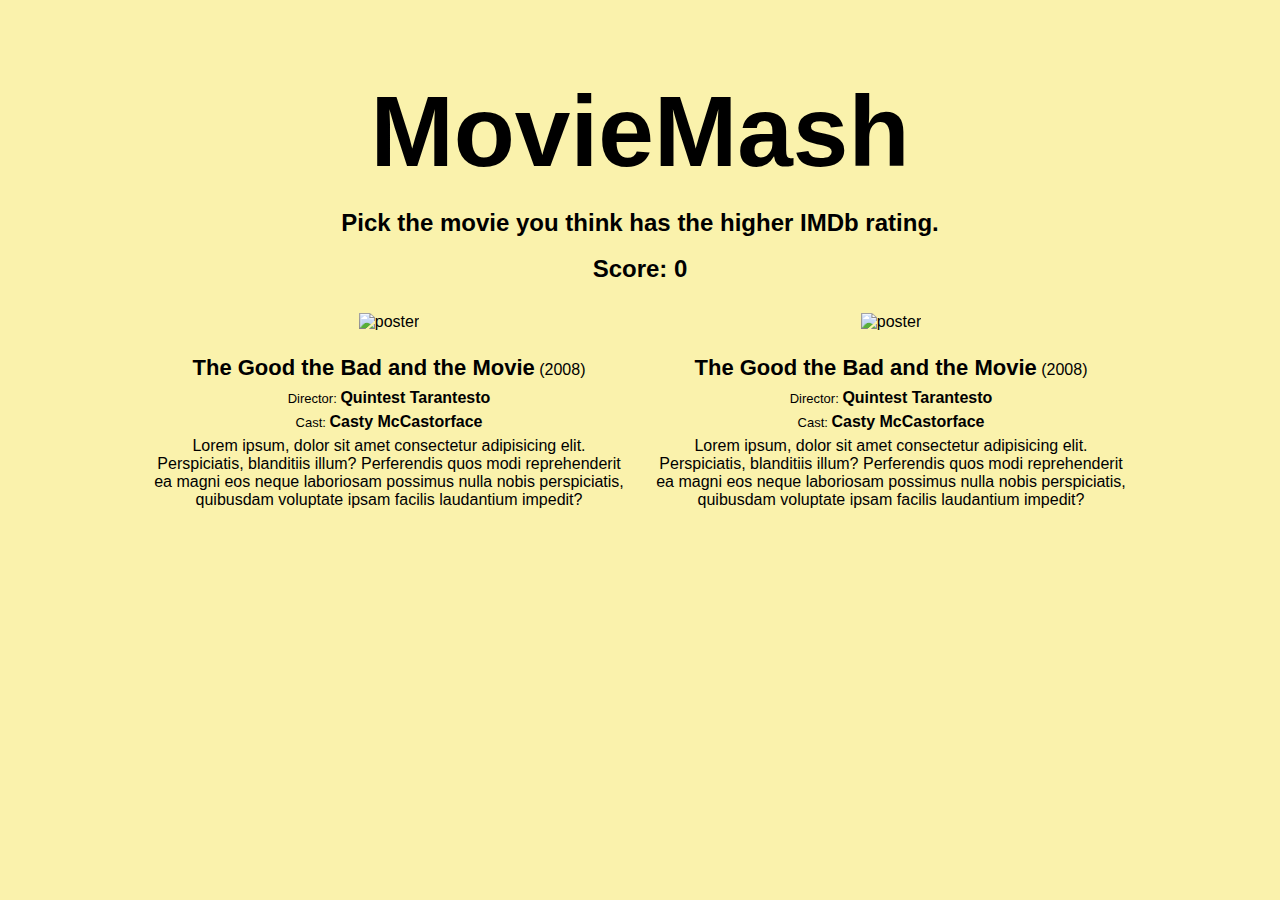
==== play.html @ 01337eb2 "Initialisation" ====
<!DOCTYPE html>
<html lang="en">
<head>
    <meta charset="UTF-8">
    <meta name="viewport" content="width=device-width, initial-scale=1.0">
    <meta http-equiv="X-UA-Compatible" content="ie=edge">
    <link rel="stylesheet" href="css/style.css">
    <title>MovieMash - Play!</title>
</head>
<body>

    <div class="content-container">
        <div class="header">
            <h1>MovieMash</h1>
        </div>
        <div class="text-container">
            <h2 id="instruction">Pick the movie you think has the higher IMDb rating.</h2>
            <div id="game-over" class="hidden">
                <h2>Game over</h2>
                <button id="restart" class="button">Restart</button>
            </div>
            <br><h2>Score: <span id="score">0</span></h2>
        </div>
        <div class="movie-container-master">
            <div class="movie-container" data-movie="0">
                <div id="movie1-poster">
                    <img class="poster"
                        src="https://m.media-amazon.com/images/M/MV5BMTg0NTIzMjQ1NV5BMl5BanBnXkFtZTcwNDc3MzM5OQ@@._V1_SX300.jpg"
                        alt="poster">
                </div>
                <div class="movie1-info">
                    <br>
                    <div class="imdb-rating hidden">
                        <h2 class="rating-heading">IMDb rating:</h2>
                        <h1 class="imdb-rating-value"></h1>
                    </div>
                    <div class="movie-title-full"><span id="movie1-title" class="movie1 info-title">The Good the Bad and the
                            Movie</span> (<span class="movie-year">2008</span>)</div>
                    <p class="info-director-full"><span class="movie1 info-heading">Director: </span><span id="movie1-director"
                            class="movie1 info-director">Quintest Tarantesto</span></p>
                    <p class="info-cast-full"><span class="movie1 info-heading">Cast: </span><span id="movie1-cast"
                            class="movie1 info-cast">Casty McCastorface</span></p>
                    <p id="movie1-description" class="movie1 info-description">Lorem ipsum, dolor sit amet consectetur
                        adipisicing elit. Perspiciatis, blanditiis illum? Perferendis quos modi reprehenderit ea magni eos neque
                        laboriosam possimus nulla nobis perspiciatis, quibusdam voluptate ipsam facilis laudantium impedit?</p>
                </div>
            </div>
            <div class="movie-container" data-movie="1">
                <div id="movie2-poster">
                    <img class="poster"
                        src="https://m.media-amazon.com/images/M/MV5BMTg0NTIzMjQ1NV5BMl5BanBnXkFtZTcwNDc3MzM5OQ@@._V1_SX300.jpg"
                        alt="poster">
                </div>
                <div class="movie2-info">
                    <br>
                    <div class="imdb-rating hidden">
                            <h2 class="rating-heading">IMDb rating:</h2>
                            <h1 class="imdb-rating-value"></h1>
                        </div>
                    <div class="movie-title-full"><span id="movie2-title" class="movie2 info-title">The Good the Bad and the
                            Movie</span> (<span class="movie-year">2008</span>)</div>
                    <p class="info-director-full"><span class="movie2 info-heading">Director: </span><span id="movie2-director"
                            class="movie2 info-director">Quintest Tarantesto</span></p>
                    <p class="info-cast-full"><span class="movie2 info-heading">Cast: </span><span id="movie2-cast"
                            class="movie2 info-cast">Casty McCastorface</span></p>
                    <p id="movie2-description" class="movie2 info-description">Lorem ipsum, dolor sit amet consectetur
                        adipisicing elit. Perspiciatis, blanditiis illum? Perferendis quos modi reprehenderit ea magni eos
                        neque laboriosam possimus nulla nobis perspiciatis, quibusdam voluptate ipsam facilis laudantium
                        impedit?</p>
                </div>
            </div>
        </div>
    </div>
    <script src="js/movieID.js"></script>
    <script src="js/game.js"></script>
</body>
</html>
---- css/style.css ----
* {
    margin: 0;
    padding: 0;
    background-color: #FAF2AC;
}

div {
    background: none;
}

span {
    background: none;
}

p {
    background: none;
}

html {
}

a {
    text-decoration: none;
}

body {
    display: flex;
    align-items: center;
    justify-content: center;
    margin: 5% 10%;
    font-family: Arial, Helvetica, sans-serif;
}

#heading-container {
    display: flex;
    align-items: center;
    justify-content: center;
    margin: 20px 0px;
    padding: 20px;
    color: #000;
}

#heading-container h1 {
    font-size: 100px;
}

#button-container {
    margin: 20px 0px;
    display: flex;
    align-items: center;
    justify-content: center;
}

.button {
    margin: 10px 5px;
    padding: 10px 15px;
    background-color: #9EAB59;
    color: #000;
    font-size: 25px;
    font-weight: bold;
    border-radius: 4px;
    border: 2px solid #000;
}

.button:hover {
    background-color: #012623;
    color: #fff;
}

.content-container {
    width: 100%;
    display: flex;
    flex-direction: column;
    flex-wrap: wrap;

}

.header {
    display: flex;
    justify-content: center;
    margin: 10px 10px;
    font-size: 50px;
}

.text-container {
    display: flex;
    flex-direction: column;
    justify-content: center;
    align-items: center;
    margin: 10px 10px;
}

.movie-container-master {
    display: flex;
    flex-direction: row;
    margin: 10px;
    justify-content: center;
}

.movie-container{
    justify-content: center;
    margin: 5px;
    padding: 5px;
}

.movie-container:hover {
    background-color: aquamarine;
}

#movie1-poster,#movie2-poster {
    justify-content: center;
    display: flex;
    background: none;
}
.poster {
    justify-content: center;
}

.movie1-info,.movie2-info {
    background: none;
}

.imdb-rating {
    text-align: center;
    background: none;
}

.rating-heading {
    font-size: 14px;
    background: none;
}

.imdb-rating-value {
    background: none;
}

.movie-title-full {
    justify-content: center;
    text-align: center;
    padding: 3px;
    margin: 3px;
}

.info-heading {
    font-size: 13px;
}

.info-title {
    font-size: 22px;
    font-weight: bold;
    justify-content: center;
    text-align: center;
}

.info-cast {
    border-radius: 3px;
    font-weight: bold;
    font-size: 16px;
}

.info-description {
    margin: 2px;
    padding: 2px;
    text-align: center;
    background: none;
}

.info-director {
    border-radius: 3px;
    font-weight: bold;
    font-size: 16px;
}

.info-director-full,.info-cast-full {
    margin: 2px;
    padding: 2px;
    text-align: center;
}

.hidden {
    display: none;
}
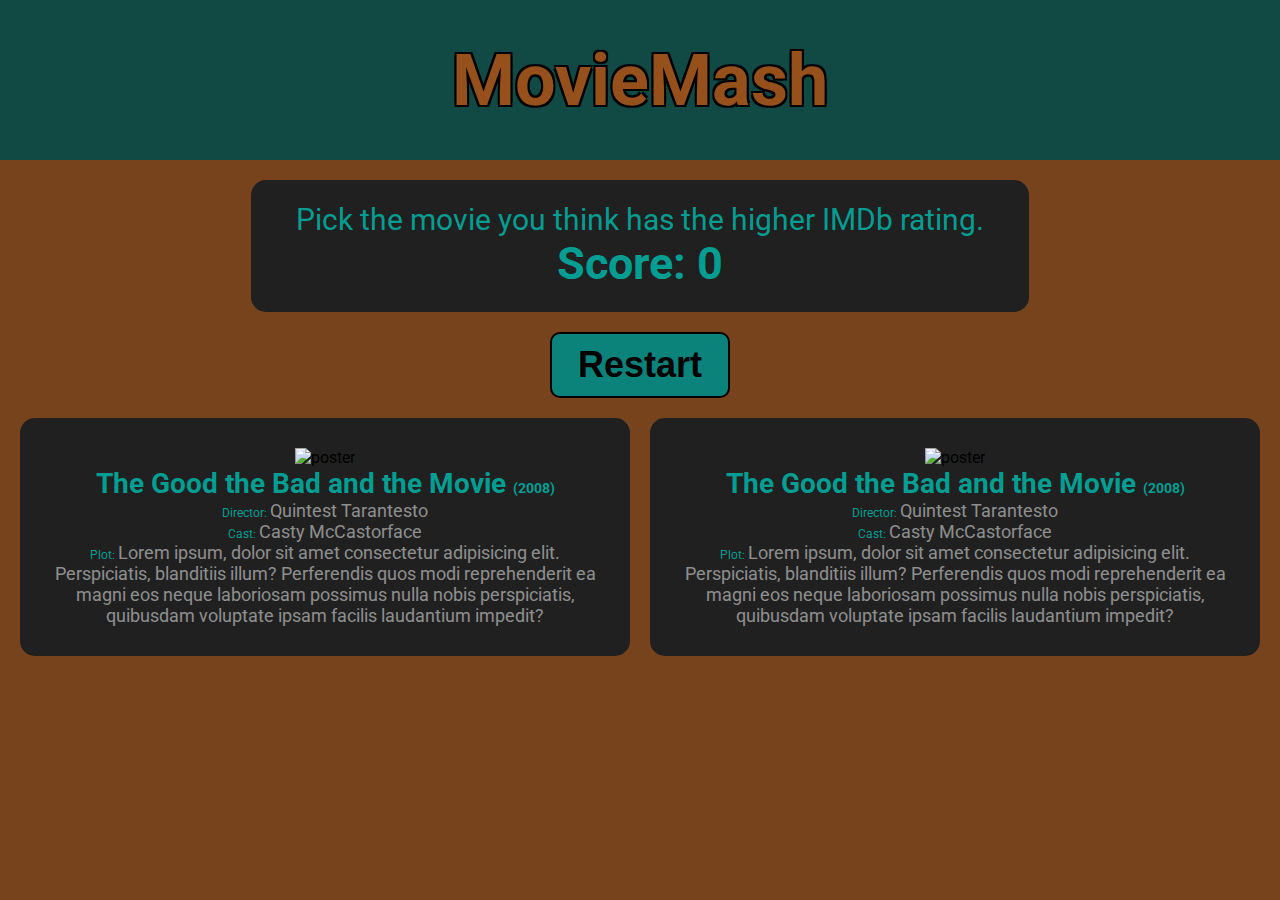
==== commit bf3a8a2c: "Restyled play.html and added mobile support" ====
--- a/play.html
+++ b/play.html
@@ -1,77 +1,91 @@
 <!DOCTYPE html>
 <html lang="en">
-<head>
-    <meta charset="UTF-8">
-    <meta name="viewport" content="width=device-width, initial-scale=1.0">
-    <meta http-equiv="X-UA-Compatible" content="ie=edge">
-    <link rel="stylesheet" href="css/style.css">
-    <title>MovieMash - Play!</title>
-</head>
-<body>
 
-    <div class="content-container">
+    <head>
+        <meta charset="UTF-8">
+        <meta name="viewport" content="width=device-width, initial-scale=1.0">
+        <meta http-equiv="X-UA-Compatible" content="ie=edge">
+        <link rel="stylesheet" href="css/play.css">
+        <link href="https://fonts.googleapis.com/css?family=Roboto&display=swap" rel="stylesheet">
+        <title>MovieMash - Play!</title>
+    </head>
+
+    <body>
         <div class="header">
             <h1>MovieMash</h1>
         </div>
-        <div class="text-container">
-            <h2 id="instruction">Pick the movie you think has the higher IMDb rating.</h2>
-            <div id="game-over" class="hidden">
-                <h2>Game over</h2>
-                <button id="restart" class="button">Restart</button>
+        <div class="content">
+            <div class="text-container">
+                <p id="instruction">Pick the movie you think has the higher IMDb rating.</p>
+                <h2 id="game-over" class="hidden">Game over</h2>
+                <h2>Score: <span id="score">0</span></h2>
             </div>
-            <br><h2>Score: <span id="score">0</span></h2>
-        </div>
-        <div class="movie-container-master">
-            <div class="movie-container" data-movie="0">
-                <div id="movie1-poster">
-                    <img class="poster"
-                        src="https://m.media-amazon.com/images/M/MV5BMTg0NTIzMjQ1NV5BMl5BanBnXkFtZTcwNDc3MzM5OQ@@._V1_SX300.jpg"
-                        alt="poster">
-                </div>
-                <div class="movie1-info">
-                    <br>
-                    <div class="imdb-rating hidden">
-                        <h2 class="rating-heading">IMDb rating:</h2>
-                        <h1 class="imdb-rating-value"></h1>
+            <button id="restart" class="button ">Restart</button>
+            <div class="movie-container-master">
+                <div class="movie-container" data-movie="0">
+                    <div id="movie1-poster">
+                        <img class="poster"
+                            src="https://m.media-amazon.com/images/M/MV5BMTg0NTIzMjQ1NV5BMl5BanBnXkFtZTcwNDc3MzM5OQ@@._V1_SX300.jpg"
+                            alt="poster">
                     </div>
-                    <div class="movie-title-full"><span id="movie1-title" class="movie1 info-title">The Good the Bad and the
-                            Movie</span> (<span class="movie-year">2008</span>)</div>
-                    <p class="info-director-full"><span class="movie1 info-heading">Director: </span><span id="movie1-director"
-                            class="movie1 info-director">Quintest Tarantesto</span></p>
-                    <p class="info-cast-full"><span class="movie1 info-heading">Cast: </span><span id="movie1-cast"
-                            class="movie1 info-cast">Casty McCastorface</span></p>
-                    <p id="movie1-description" class="movie1 info-description">Lorem ipsum, dolor sit amet consectetur
-                        adipisicing elit. Perspiciatis, blanditiis illum? Perferendis quos modi reprehenderit ea magni eos neque
-                        laboriosam possimus nulla nobis perspiciatis, quibusdam voluptate ipsam facilis laudantium impedit?</p>
-                </div>
-            </div>
-            <div class="movie-container" data-movie="1">
-                <div id="movie2-poster">
-                    <img class="poster"
-                        src="https://m.media-amazon.com/images/M/MV5BMTg0NTIzMjQ1NV5BMl5BanBnXkFtZTcwNDc3MzM5OQ@@._V1_SX300.jpg"
-                        alt="poster">
-                </div>
-                <div class="movie2-info">
-                    <br>
-                    <div class="imdb-rating hidden">
+
+                    <div class="movie-info">
+                        <div class="imdb-rating hidden">
                             <h2 class="rating-heading">IMDb rating:</h2>
                             <h1 class="imdb-rating-value"></h1>
                         </div>
-                    <div class="movie-title-full"><span id="movie2-title" class="movie2 info-title">The Good the Bad and the
-                            Movie</span> (<span class="movie-year">2008</span>)</div>
-                    <p class="info-director-full"><span class="movie2 info-heading">Director: </span><span id="movie2-director"
-                            class="movie2 info-director">Quintest Tarantesto</span></p>
-                    <p class="info-cast-full"><span class="movie2 info-heading">Cast: </span><span id="movie2-cast"
-                            class="movie2 info-cast">Casty McCastorface</span></p>
-                    <p id="movie2-description" class="movie2 info-description">Lorem ipsum, dolor sit amet consectetur
-                        adipisicing elit. Perspiciatis, blanditiis illum? Perferendis quos modi reprehenderit ea magni eos
-                        neque laboriosam possimus nulla nobis perspiciatis, quibusdam voluptate ipsam facilis laudantium
-                        impedit?</p>
+                        <p class="movie-title-full"><span id="movie1-title" class=" info-title">The Good the Bad and the
+                                Movie</span> <span class="movie-year-full">
+                                (<span class="movie-year">2008</span>)
+                            </span></p>
+                        <p class="info-director-full"><span class="movie1 info-heading">Director: </span><span
+                                id="movie1-director" class="movie1 info-director">Quintest Tarantesto</span></p>
+                        <p class="info-cast-full"><span class="movie1 info-heading">Cast: </span><span id="movie1-cast"
+                                class="movie1 info-cast">Casty McCastorface</span></p>
+                        <p class="plot-full">
+                            <span class="info-heading">
+                                Plot:
+                            </span>
+                            <span class="info-description">
+                                Lorem ipsum, dolor sit amet consectetur adipisicing elit. Perspiciatis, blanditiis illum? Perferendis quos modi reprehenderit ea magni eos neque laboriosam possimus nulla nobis perspiciatis, quibusdam voluptate ipsam facilis laudantium impedit?
+                            </span>
+                        </p>
+                    </div>
+                </div>
+                <div class="movie-container" data-movie="1">
+                    <div id="movie2-poster">
+                        <img class="poster"
+                            src="https://m.media-amazon.com/images/M/MV5BMTg0NTIzMjQ1NV5BMl5BanBnXkFtZTcwNDc3MzM5OQ@@._V1_SX300.jpg"
+                            alt="poster">
+                    </div>
+                    <div class="movie-info">
+                        <div class="imdb-rating hidden">
+                            <h2 class="rating-heading">IMDb rating:</h2>
+                            <h1 class="imdb-rating-value"></h1>
+                        </div>
+                        <p class="movie-title-full"><span id="movie2-title" class="movie2 info-title">The Good the Bad
+                                and the Movie</span> <span class="movie-year-full">
+                                (<span class="movie-year">2008</span>)
+                            </span>
+                        </p>
+                        <p class="info-director-full"><span class="movie2 info-heading">Director: </span><span
+                                id="movie2-director" class="movie2 info-director">Quintest Tarantesto</span></p>
+                        <p class="info-cast-full"><span class="movie2 info-heading">Cast: </span><span id="movie2-cast"
+                                class="movie2 info-cast">Casty McCastorface</span></p>
+                        <p class="plot-full">
+                            <span class="info-heading">
+                                Plot:
+                            </span>
+                            <span class="info-description">
+                                Lorem ipsum, dolor sit amet consectetur adipisicing elit. Perspiciatis, blanditiis illum? Perferendis quos modi reprehenderit ea magni eos neque laboriosam possimus nulla nobis perspiciatis, quibusdam voluptate ipsam facilis laudantium impedit?
+                            </span>
+                        </p>
+                    </div>
                 </div>
             </div>
         </div>
-    </div>
-    <script src="js/movieID.js"></script>
-    <script src="js/game.js"></script>
-</body>
+        <script src="js/movieID.js"></script>
+        <script src="js/game.js"></script>
+    </body>
+
 </html>--- a/css/play.css
+++ b/css/play.css
@@ -0,0 +1,154 @@
+* {
+    margin: 0;
+    padding: 0;
+}
+
+.hidden {
+    display: none;
+}
+
+button {
+    border: none;
+    outline: none;
+}
+
+body {
+    background-color: #77431C;
+    font-family: 'Roboto', sans-serif;
+}
+
+.header {
+    background-color: #114945;
+    height: 160px;
+    display: flex;
+    justify-content: center;
+    align-items: center;
+}
+
+.header h1 {
+    color: #95501B;
+    font-family: 'Roboto', sans-serif;
+    text-shadow: 
+        -2px -2px 0 #000,
+        -2px 2px 0 #000,
+        2px 2px 0 #000,
+        2px -2px 0 #000;
+    font-size: 72px;
+}
+
+.content {
+    display: flex;
+    flex-direction: column;
+    justify-content: center;
+    margin: 20px 10px;
+    align-items: center;
+}
+
+.text-container {
+    background-color: #202020;
+    border-radius: 15px;
+    padding: 22px 45px;
+    text-align: center;
+    max-width: 710px;
+    color: #009E92;
+    font-weight: normal;
+    font-size: 30px;
+}
+
+#restart {
+    width: 180px;
+    background-color: #0B827A;
+    border-radius: 10px;
+    color: #000;
+    border: 2px solid #000;
+    box-sizing: border-box;
+    padding: 10px;
+    margin-top: 20px;
+    font-size: 36px;
+    font-weight: bold;
+}
+
+#restart:hover {
+    background-color: #009E92;
+    cursor: pointer;
+}
+
+#restart:active {
+    background-color: #0B827A;
+}
+
+.movie-container-master {
+    display: flex;
+    justify-content: space-evenly;
+    align-items: stretch;
+    margin-top: 20px;
+    width: 100%;
+}
+
+.movie-container {
+    background-color: #202020;
+    padding: 30px;
+    border-radius: 15px;
+    margin-left: 10px;
+    margin-right: 10px;
+    max-width: 650px;
+    display: flex;
+    flex-direction: column;
+    align-items: center;
+}
+
+.hover:hover {
+    background-color: #272727;
+    cursor: pointer;
+}
+
+.movie-info {
+    color: rgba(255, 255, 255, .5);
+    font-size: 18px;
+    text-align: center;
+}
+
+.movie-title-full {
+    font-size: 28px;
+    color: #009E92;
+    font-weight: bold;
+}
+
+.movie-year-full {
+    font-size: 14px;
+}
+
+.info-heading {
+    font-size: 12px;
+    color: #009E92;
+}
+
+@media only screen and (max-width: 655px) {
+
+    .header {
+        height: 100px;
+    }
+
+    .text-container {
+        margin-left: 10px;
+        margin-right: 10px;
+    }
+
+    .movie-container-master {
+        flex-direction: column;
+    }
+
+    .movie-container {
+        flex-direction: row;
+        align-items: flex-start;
+        margin-bottom: 10px;
+    }
+
+    .poster {
+        max-width: 200px;
+    }
+
+    .movie-info {
+        padding-left: 15px;
+    }
+}
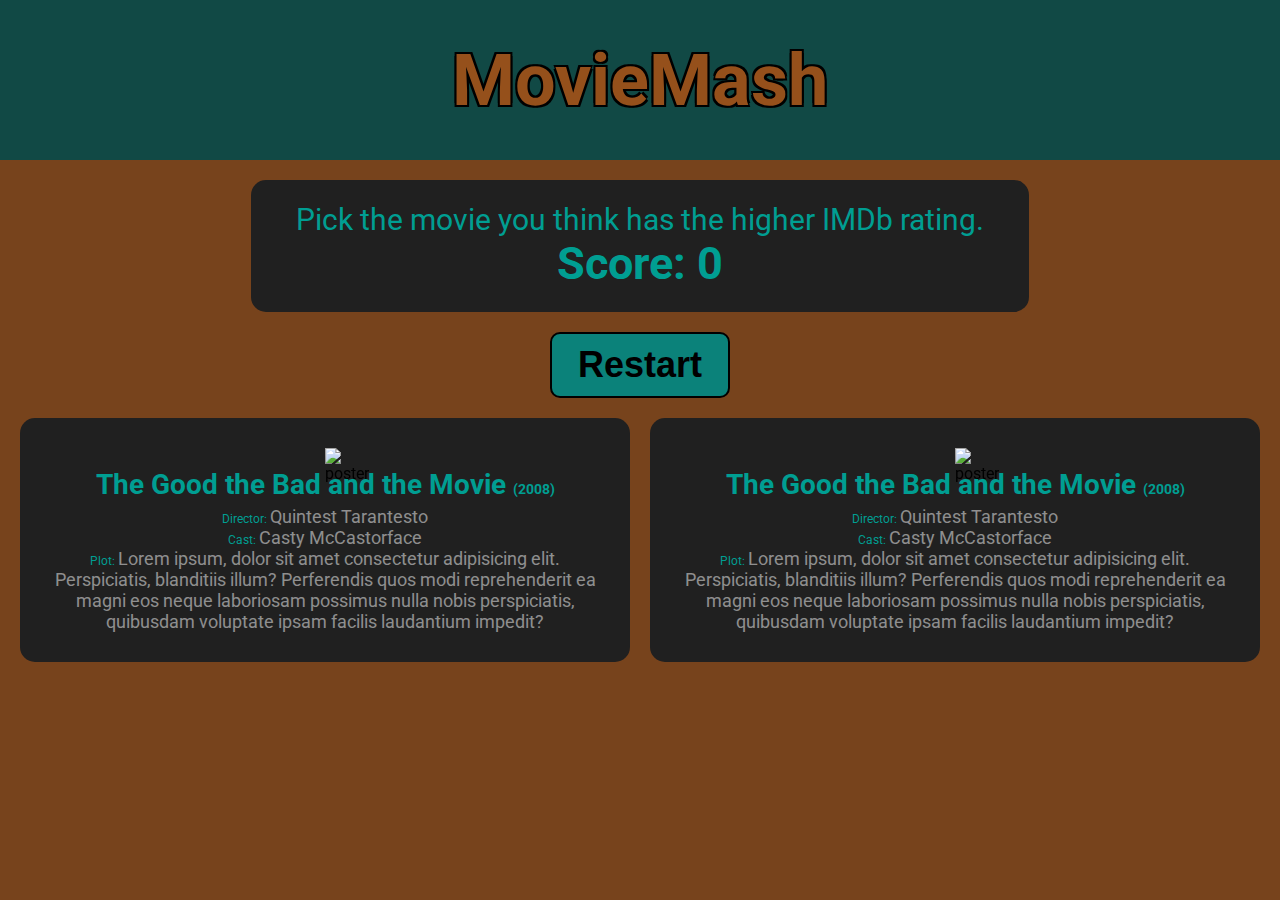
==== commit 5fcff73b: "Added flip cards and imdb score text colour" ====
--- a/play.html
+++ b/play.html
@@ -23,17 +23,23 @@
             <button id="restart" class="button ">Restart</button>
             <div class="movie-container-master">
                 <div class="movie-container" data-movie="0">
-                    <div id="movie1-poster">
-                        <img class="poster"
-                            src="https://m.media-amazon.com/images/M/MV5BMTg0NTIzMjQ1NV5BMl5BanBnXkFtZTcwNDc3MzM5OQ@@._V1_SX300.jpg"
-                            alt="poster">
+                    <div class="flip-card">
+                        <div class="flip-card-inner">
+                            <div class="flip-card-front">
+                                <img class="poster"
+                                    src="https://m.media-amazon.com/images/M/MV5BMTg0NTIzMjQ1NV5BMl5BanBnXkFtZTcwNDc3MzM5OQ@@._V1_SX300.jpg"
+                                    alt="poster">
+                            </div>
+                            <div class="flip-card-back back-left">
+                                <div class="imdb-rating">
+                                    <h2 class="rating-heading">IMDb rating:</h2>
+                                    <h1 class="imdb-rating-value"></h1>
+                                </div>
+                            </div>
+                        </div>
                     </div>
-
                     <div class="movie-info">
-                        <div class="imdb-rating hidden">
-                            <h2 class="rating-heading">IMDb rating:</h2>
-                            <h1 class="imdb-rating-value"></h1>
-                        </div>
+                        
                         <p class="movie-title-full"><span id="movie1-title" class=" info-title">The Good the Bad and the
                                 Movie</span> <span class="movie-year-full">
                                 (<span class="movie-year">2008</span>)
@@ -53,16 +59,22 @@
                     </div>
                 </div>
                 <div class="movie-container" data-movie="1">
-                    <div id="movie2-poster">
-                        <img class="poster"
-                            src="https://m.media-amazon.com/images/M/MV5BMTg0NTIzMjQ1NV5BMl5BanBnXkFtZTcwNDc3MzM5OQ@@._V1_SX300.jpg"
-                            alt="poster">
+                    <div class="flip-card">
+                        <div class="flip-card-inner">
+                            <div class="flip-card-front">
+                                <img class="poster"
+                                    src="https://m.media-amazon.com/images/M/MV5BMTg0NTIzMjQ1NV5BMl5BanBnXkFtZTcwNDc3MzM5OQ@@._V1_SX300.jpg"
+                                    alt="poster">
+                            </div>
+                            <div class="flip-card-back back-right">
+                                <div class="imdb-rating">
+                                    <h2 class="rating-heading">IMDb rating:</h2>
+                                    <h1 class="imdb-rating-value"></h1>
+                                </div>
+                            </div>
+                        </div>
                     </div>
                     <div class="movie-info">
-                        <div class="imdb-rating hidden">
-                            <h2 class="rating-heading">IMDb rating:</h2>
-                            <h1 class="imdb-rating-value"></h1>
-                        </div>
                         <p class="movie-title-full"><span id="movie2-title" class="movie2 info-title">The Good the Bad
                                 and the Movie</span> <span class="movie-year-full">
                                 (<span class="movie-year">2008</span>)
--- a/css/play.css
+++ b/css/play.css
@@ -82,7 +82,6 @@
     justify-content: space-evenly;
     align-items: stretch;
     margin-top: 20px;
-    width: 100%;
 }
 
 .movie-container {
@@ -102,16 +101,83 @@
     cursor: pointer;
 }
 
+.poster-container {
+    width: 100%;
+    height: 100%;
+}
+
+.flip-card {
+    background-color: transparent;
+    perspective: 1250px;    
+}
+
+.flip-card-inner {
+    position: relative;
+    width: 100%;
+    height: 100%;
+    text-align: center;
+    transition: transform 0.3s;
+    transform-style: preserve-3d;
+}
+
+.flip-right {
+    transform: rotateY(180deg);
+}
+
+.flip-left {
+    transform: rotateY(-180deg);
+}
+
+.animate-darken {
+    animation: darken .3s;
+    animation-fill-mode: forwards;
+}
+
+@keyframes darken {
+    0% {filter: brightness(1) grayscale(0);}
+    50% {filter: brightness(0.2) grayscale(1);}
+    100% {filter: brightness(0.2) grayscale(1);}
+}
+
+.flip-card-front, .flip-card-back {
+    position: absolute;
+    width: 100%;
+    height: 100%;
+}
+
+.flip-card-back {
+    color: white;
+    backface-visibility: hidden;
+}
+
+.back-left {
+    transform: rotateY(180deg);
+}
+
+.back-right {
+    transform: rotateY(-180deg);
+}
+
+.imdb-rating {
+    height: 100%;
+    width: 100%;
+    padding: 40px;
+    box-sizing: border-box;
+    font-size: 36px;
+}
+
 .movie-info {
     color: rgba(255, 255, 255, .5);
     font-size: 18px;
     text-align: center;
+    margin-top: 20px;
 }
 
 .movie-title-full {
     font-size: 28px;
     color: #009E92;
     font-weight: bold;
+    margin-bottom: 5px;
 }
 
 .movie-year-full {
@@ -126,29 +192,69 @@
 @media only screen and (max-width: 655px) {
 
     .header {
-        height: 100px;
+        height: 50px;
+    }
+
+    .header h1 {
+        font-size: 30px;
+    }
+
+    .content {
+        margin: 5px 0px;
     }
 
     .text-container {
+        padding: 10px;
+        font-size: 20px;
         margin-left: 10px;
         margin-right: 10px;
     }
 
+    #restart {
+        font-size: 20px;
+        margin-top: 5px;
+        padding: 5px;
+        max-width: 100px;
+    }
+
     .movie-container-master {
         flex-direction: column;
+        margin-top: 5px;
     }
 
     .movie-container {
         flex-direction: row;
         align-items: flex-start;
         margin-bottom: 10px;
+        padding: 9px;
+        box-sizing: border-box;
+    }
+
+    .flip-card {
+        box-sizing: border-box;
+        flex-shrink: 0;
     }
 
     .poster {
-        max-width: 200px;
+        width: 100px;
     }
 
     .movie-info {
         padding-left: 15px;
-    }
-}
+        margin-top: 0px;
+        box-sizing: border-box;
+        width: 100%;
+    }
+
+    .imdb-rating {
+        font-size: 10px;
+    }
+
+    .movie-title-full {
+        font-size: 20px;
+    }
+
+    .movie-info {
+        font-size: 14px;
+    }
+}
